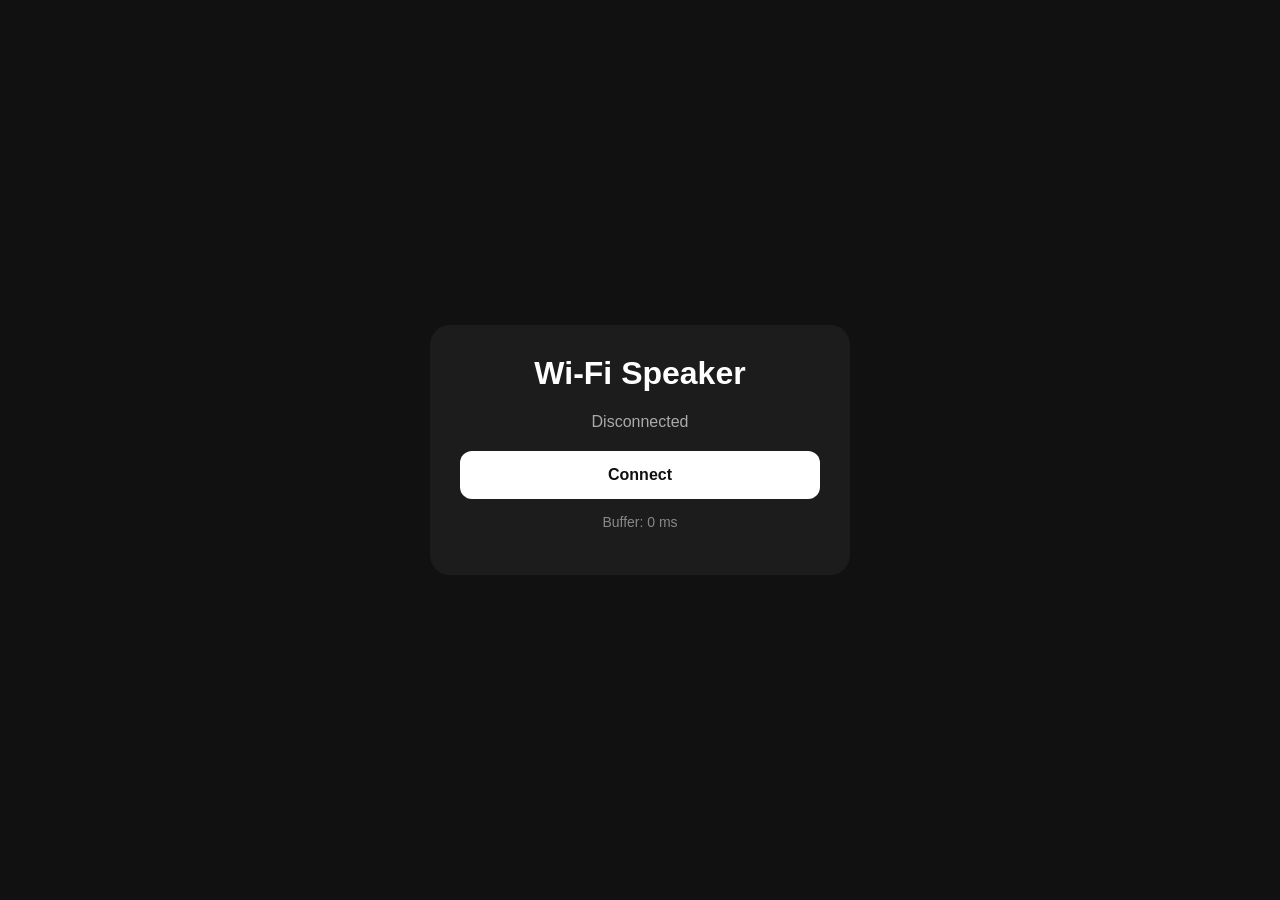
==== receiver/index.html @ 4410262b "Proof of concept developed" ====
<!DOCTYPE html>
<html lang="en">

<head>
    <meta charset="UTF-8">

    <meta
        name="viewport"
        content="width=device-width, initial-scale=1.0"
    >

    <title>Wi-Fi Speaker</title>

    <style>
        * {
            box-sizing: border-box;
        }

        body {
            margin: 0;
            min-height: 100vh;

            display: flex;
            align-items: center;
            justify-content: center;

            background: #111;
            color: white;

            font-family: Arial, sans-serif;
        }

        .container {
            width: min(90%, 420px);
            padding: 30px;

            text-align: center;

            background: #1c1c1c;
            border-radius: 20px;
        }

        h1 {
            margin-top: 0;
        }

        #status {
            margin: 20px 0;
            color: #aaa;
        }

        button {
            width: 100%;
            padding: 15px;

            border: none;
            border-radius: 12px;

            background: white;
            color: #111;

            font-size: 16px;
            font-weight: bold;

            cursor: pointer;
        }

        button:active {
            transform: scale(0.98);
        }

        #buffer {
            margin-top: 15px;
            color: #888;
            font-size: 14px;
        }

        #error {
            margin-top: 15px;
            color: #ff7777;
            font-size: 13px;
            word-break: break-word;
        }
    </style>
</head>

<body>

<div class="container">

    <h1>Wi-Fi Speaker</h1>

    <div id="status">
        Disconnected
    </div>

    <button id="connectButton">
        Connect
    </button>

    <div id="buffer">
        Buffer: 0 ms
    </div>

    <div id="error"></div>

</div>


<script>

const SAMPLE_RATE = 48000;
const CHANNELS = 2;


/*
 * Initial buffer before playback begins.
 */
const INITIAL_BUFFER_MS = 200;


/*
 * Maximum browser-side buffer.
 */
const MAX_BUFFER_MS = 600;


/*
 * ---------------------------------------------------------
 * State
 * ---------------------------------------------------------
 */

let socket = null;

let audioContext = null;

let processor = null;

let audioQueue = [];

let currentPacket = null;

let currentPosition = 0;

let queuedFrames = 0;

let started = false;


/*
 * ---------------------------------------------------------
 * UI
 * ---------------------------------------------------------
 */

const status =
    document.getElementById("status");

const button =
    document.getElementById("connectButton");

const bufferDisplay =
    document.getElementById("buffer");

const errorDisplay =
    document.getElementById("error");


/*
 * ---------------------------------------------------------
 * Show errors
 * ---------------------------------------------------------
 */

function showError(message) {

    console.error(message);

    errorDisplay.textContent =
        message;
}


/*
 * ---------------------------------------------------------
 * Connect
 * ---------------------------------------------------------
 */

button.addEventListener(
    "click",
    async () => {

        errorDisplay.textContent = "";


        /*
         * Disconnect if already connected.
         */

        if (
            socket &&
            socket.readyState ===
                WebSocket.OPEN
        ) {

            socket.close();

            return;
        }


        try {

            /*
             * Create audio context after
             * user interaction.
             */

            audioContext =
                new (
                    window.AudioContext ||
                    window.webkitAudioContext
                )({
                    sampleRate: SAMPLE_RATE
                });


            await audioContext.resume();


            console.log(
                "Audio context:",
                audioContext.sampleRate
            );


            /*
             * -------------------------------------------------
             * ScriptProcessor
             * -------------------------------------------------
             *
             * 4096 frames gives the browser enough
             * breathing room while keeping latency
             * reasonably low.
             */

            processor =
                audioContext.createScriptProcessor(
                    4096,
                    0,
                    CHANNELS
                );


            processor.onaudioprocess =
                processAudio;


            processor.connect(
                audioContext.destination
            );


            /*
             * IMPORTANT:
             * Change this to your laptop IP.
             */

            const laptopIP =
                "192.168.43.131";


            const websocketURL =
                `ws://${laptopIP}:8000/audio`;


            console.log(
                "Connecting to:",
                websocketURL
            );


            socket =
                new WebSocket(
                    websocketURL
                );


            socket.binaryType =
                "arraybuffer";


            /*
             * -------------------------------------------------
             * WebSocket connected
             * -------------------------------------------------
             */

            socket.onopen = () => {

                console.log(
                    "WebSocket connected"
                );

                status.textContent =
                    "Connected 🔊";

                button.textContent =
                    "Disconnect";

                audioQueue = [];

                currentPacket = null;

                currentPosition = 0;

                queuedFrames = 0;

                started = false;

                updateBufferDisplay();
            };


            /*
             * -------------------------------------------------
             * Audio packet received
             * -------------------------------------------------
             */

            socket.onmessage = (event) => {

                const pcm =
                    new Int16Array(
                        event.data
                    );


                const frameCount =
                    pcm.length / CHANNELS;


                const left =
                    new Float32Array(
                        frameCount
                    );


                const right =
                    new Float32Array(
                        frameCount
                    );


                /*
                 * Int16 → Float32
                 */

                for (
                    let i = 0;
                    i < frameCount;
                    i++
                ) {

                    left[i] =
                        pcm[i * 2] / 32768;


                    right[i] =
                        pcm[i * 2 + 1] / 32768;
                }


                /*
                 * Add packet to queue.
                 */

                audioQueue.push({
                    left: left,
                    right: right
                });


                queuedFrames +=
                    frameCount;


                /*
                 * Prevent unlimited latency.
                 */

                const maximumFrames =
                    SAMPLE_RATE *
                    MAX_BUFFER_MS /
                    1000;


                while (
                    queuedFrames >
                    maximumFrames
                ) {

                    const removed =
                        audioQueue.shift();


                    if (!removed) {
                        break;
                    }


                    queuedFrames -=
                        removed.left.length;
                }


                /*
                 * Don't start immediately.
                 *
                 * Wait until the buffer contains
                 * enough audio.
                 */

                if (
                    !started &&
                    queuedFrames >=
                        SAMPLE_RATE *
                        INITIAL_BUFFER_MS /
                        1000
                ) {

                    started = true;

                    console.log(
                        "Playback started"
                    );
                }


                updateBufferDisplay();
            };


            /*
             * -------------------------------------------------
             * WebSocket error
             * -------------------------------------------------
             */

            socket.onerror = (event) => {

                console.error(
                    "WebSocket error:",
                    event
                );

                status.textContent =
                    "Connection error";

                showError(
                    "Could not connect to laptop."
                );
            };


            /*
             * -------------------------------------------------
             * WebSocket closed
             * -------------------------------------------------
             */

            socket.onclose = () => {

                console.log(
                    "WebSocket closed"
                );

                status.textContent =
                    "Disconnected";

                button.textContent =
                    "Connect";

                audioQueue = [];

                currentPacket = null;

                currentPosition = 0;

                queuedFrames = 0;

                started = false;

                updateBufferDisplay();
            };

        } catch (error) {

            console.error(error);

            status.textContent =
                "Audio initialization failed";

            showError(
                error.message ||
                String(error)
            );
        }

    }
);


/*
 * ---------------------------------------------------------
 * Audio processing callback
 * ---------------------------------------------------------
 *
 * This function is called continuously by
 * the browser's audio engine.
 */

function processAudio(event) {

    const outputBuffer =
        event.outputBuffer;


    const leftOutput =
        outputBuffer.getChannelData(0);


    const rightOutput =
        outputBuffer.numberOfChannels > 1
            ? outputBuffer.getChannelData(1)
            : null;


    /*
     * Fill the entire output buffer.
     */

    for (
        let i = 0;
        i < leftOutput.length;
        i++
    ) {

        /*
         * If playback hasn't started,
         * output silence.
         */

        if (!started) {

            leftOutput[i] = 0;

            if (rightOutput) {
                rightOutput[i] = 0;
            }

            continue;
        }


        /*
         * Get a new packet when the
         * current packet is exhausted.
         */

        if (
            currentPacket === null ||
            currentPosition >=
                currentPacket.left.length
        ) {

            if (
                audioQueue.length > 0
            ) {

                currentPacket =
                    audioQueue.shift();

                currentPosition = 0;

            } else {

                /*
                 * Buffer underrun.
                 *
                 * Output silence rather than
                 * producing random samples.
                 */

                leftOutput[i] = 0;

                if (rightOutput) {
                    rightOutput[i] = 0;
                }

                continue;
            }
        }


        /*
         * Output left channel.
         */

        leftOutput[i] =
            currentPacket.left[
                currentPosition
            ];


        /*
         * Output right channel.
         */

        if (rightOutput) {

            rightOutput[i] =
                currentPacket.right[
                    currentPosition
                ];
        }


        currentPosition++;

        queuedFrames--;

    }


    updateBufferDisplay();
}


/*
 * ---------------------------------------------------------
 * Buffer display
 * ---------------------------------------------------------
 */

function updateBufferDisplay() {

    const milliseconds =
        Math.max(
            0,
            Math.round(
                queuedFrames /
                SAMPLE_RATE *
                1000
            )
        );


    bufferDisplay.textContent =
        `Buffer: ${milliseconds} ms`;
}

</script>

</body>
</html>
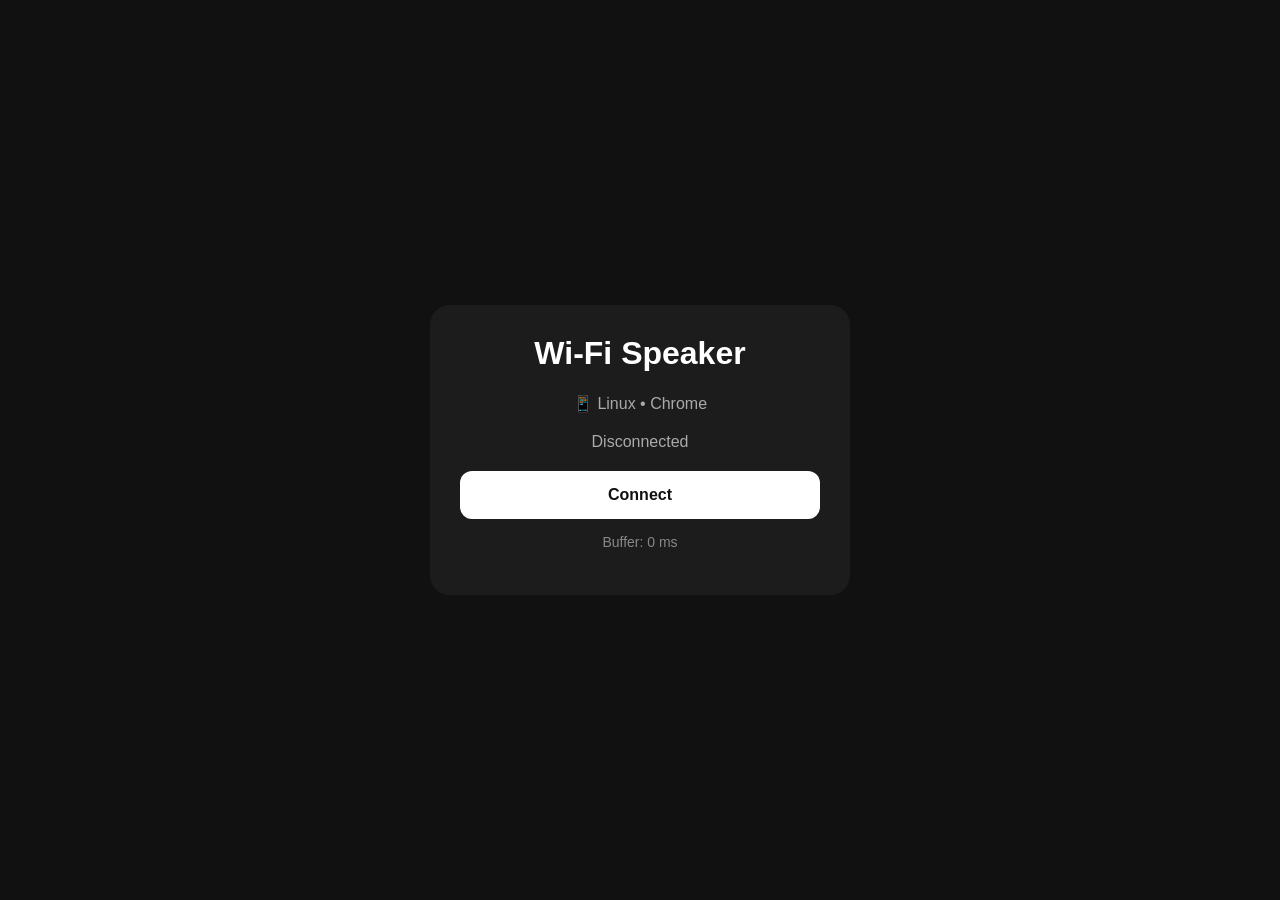
==== commit c1b386eb: "Auto detection IP and naming receivers" ====
--- a/receiver/index.html
+++ b/receiver/index.html
@@ -44,6 +44,11 @@
             margin-top: 0;
         }
 
+        #device {
+            color: #aaa;
+            margin-bottom: 20px;
+        }
+
         #status {
             margin: 20px 0;
             color: #aaa;
@@ -63,10 +68,6 @@
             font-weight: bold;
 
             cursor: pointer;
-        }
-
-        button:active {
-            transform: scale(0.98);
         }
 
         #buffer {
@@ -90,6 +91,10 @@
 
     <h1>Wi-Fi Speaker</h1>
 
+    <div id="device">
+        Detecting device...
+    </div>
+
     <div id="status">
         Disconnected
     </div>
@@ -112,25 +117,10 @@
 const SAMPLE_RATE = 48000;
 const CHANNELS = 2;
 
-
-/*
- * Initial buffer before playback begins.
- */
 const INITIAL_BUFFER_MS = 200;
-
-
-/*
- * Maximum browser-side buffer.
- */
 const MAX_BUFFER_MS = 600;
 
 
-/*
- * ---------------------------------------------------------
- * State
- * ---------------------------------------------------------
- */
-
 let socket = null;
 
 let audioContext = null;
@@ -147,12 +137,6 @@
 
 let started = false;
 
-
-/*
- * ---------------------------------------------------------
- * UI
- * ---------------------------------------------------------
- */
 
 const status =
     document.getElementById("status");
@@ -166,26 +150,102 @@
 const errorDisplay =
     document.getElementById("error");
 
+const deviceDisplay =
+    document.getElementById("device");
+
 
 /*
- * ---------------------------------------------------------
- * Show errors
- * ---------------------------------------------------------
+ * ==========================================================
+ * Device detection
+ * ==========================================================
  */
 
-function showError(message) {
-
-    console.error(message);
-
-    errorDisplay.textContent =
-        message;
+function detectDevice() {
+
+    const ua =
+        navigator.userAgent;
+
+
+    let platform = "Unknown Device";
+    let browser = "Unknown Browser";
+
+
+    /*
+     * Platform
+     */
+
+    if (/Android/i.test(ua)) {
+
+        platform = "Android";
+
+    } else if (/iPhone|iPad|iPod/i.test(ua)) {
+
+        platform = "iOS";
+
+    } else if (/Windows/i.test(ua)) {
+
+        platform = "Windows";
+
+    } else if (/Macintosh/i.test(ua)) {
+
+        platform = "macOS";
+
+    } else if (/Linux/i.test(ua)) {
+
+        platform = "Linux";
+    }
+
+
+    /*
+     * Browser
+     */
+
+    if (/Edg/i.test(ua)) {
+
+        browser = "Edge";
+
+    } else if (/Chrome/i.test(ua)) {
+
+        browser = "Chrome";
+
+    } else if (/Firefox/i.test(ua)) {
+
+        browser = "Firefox";
+
+    } else if (/Safari/i.test(ua)) {
+
+        browser = "Safari";
+    }
+
+
+    /*
+     * Friendly name
+     */
+
+    const name =
+        `${platform} • ${browser}`;
+
+
+    deviceDisplay.textContent =
+        `📱 ${name}`;
+
+
+    return {
+        name,
+        platform,
+        browser
+    };
 }
 
 
+const deviceInfo =
+    detectDevice();
+
+
 /*
- * ---------------------------------------------------------
+ * ==========================================================
  * Connect
- * ---------------------------------------------------------
+ * ==========================================================
  */
 
 button.addEventListener(
@@ -194,10 +254,6 @@
 
         errorDisplay.textContent = "";
 
-
-        /*
-         * Disconnect if already connected.
-         */
 
         if (
             socket &&
@@ -212,11 +268,6 @@
 
 
         try {
-
-            /*
-             * Create audio context after
-             * user interaction.
-             */
 
             audioContext =
                 new (
@@ -230,20 +281,8 @@
             await audioContext.resume();
 
 
-            console.log(
-                "Audio context:",
-                audioContext.sampleRate
-            );
-
-
             /*
-             * -------------------------------------------------
-             * ScriptProcessor
-             * -------------------------------------------------
-             *
-             * 4096 frames gives the browser enough
-             * breathing room while keeping latency
-             * reasonably low.
+             * Continuous audio processor.
              */
 
             processor =
@@ -264,12 +303,23 @@
 
 
             /*
-             * IMPORTANT:
-             * Change this to your laptop IP.
+             * =================================================
+             * AUTOMATIC IP DETECTION
+             * =================================================
+             *
+             * Since the phone loaded this page from:
+             *
+             * http://192.168.1.7:8000
+             *
+             * location.hostname is automatically:
+             *
+             * 192.168.1.7
+             *
+             * No hardcoded IP anymore.
              */
 
             const laptopIP =
-                "192.168.43.131";
+                location.hostname;
 
 
             const websocketURL =
@@ -293,9 +343,9 @@
 
 
             /*
-             * -------------------------------------------------
-             * WebSocket connected
-             * -------------------------------------------------
+             * =================================================
+             * Connected
+             * =================================================
              */
 
             socket.onopen = () => {
@@ -304,12 +354,35 @@
                     "WebSocket connected"
                 );
 
+
                 status.textContent =
                     "Connected 🔊";
 
+
                 button.textContent =
                     "Disconnect";
 
+
+                /*
+                 * Tell Python who we are.
+                 */
+
+                socket.send(
+                    JSON.stringify({
+                        type: "identify",
+
+                        name:
+                            deviceInfo.name,
+
+                        platform:
+                            deviceInfo.platform,
+
+                        browser:
+                            deviceInfo.browser
+                    })
+                );
+
+
                 audioQueue = [];
 
                 currentPacket = null;
@@ -319,15 +392,16 @@
                 queuedFrames = 0;
 
                 started = false;
+
 
                 updateBufferDisplay();
             };
 
 
             /*
-             * -------------------------------------------------
-             * Audio packet received
-             * -------------------------------------------------
+             * =================================================
+             * Receive audio
+             * =================================================
              */
 
             socket.onmessage = (event) => {
@@ -353,10 +427,6 @@
                         frameCount
                     );
 
-
-                /*
-                 * Int16 → Float32
-                 */
 
                 for (
                     let i = 0;
@@ -373,23 +443,15 @@
                 }
 
 
-                /*
-                 * Add packet to queue.
-                 */
-
                 audioQueue.push({
-                    left: left,
-                    right: right
+                    left,
+                    right
                 });
 
 
                 queuedFrames +=
                     frameCount;
 
-
-                /*
-                 * Prevent unlimited latency.
-                 */
 
                 const maximumFrames =
                     SAMPLE_RATE *
@@ -415,13 +477,6 @@
                         removed.left.length;
                 }
 
-
-                /*
-                 * Don't start immediately.
-                 *
-                 * Wait until the buffer contains
-                 * enough audio.
-                 */
 
                 if (
                     !started &&
@@ -444,45 +499,38 @@
 
 
             /*
-             * -------------------------------------------------
-             * WebSocket error
-             * -------------------------------------------------
+             * =================================================
+             * Error
+             * =================================================
              */
 
-            socket.onerror = (event) => {
-
-                console.error(
-                    "WebSocket error:",
-                    event
-                );
+            socket.onerror = () => {
 
                 status.textContent =
                     "Connection error";
 
-                showError(
-                    "Could not connect to laptop."
-                );
+
+                errorDisplay.textContent =
+                    "Could not connect to laptop.";
             };
 
 
             /*
-             * -------------------------------------------------
-             * WebSocket closed
-             * -------------------------------------------------
+             * =================================================
+             * Closed
+             * =================================================
              */
 
             socket.onclose = () => {
-
-                console.log(
-                    "WebSocket closed"
-                );
 
                 status.textContent =
                     "Disconnected";
 
+
                 button.textContent =
                     "Connect";
 
+
                 audioQueue = [];
 
                 currentPacket = null;
@@ -492,6 +540,7 @@
                 queuedFrames = 0;
 
                 started = false;
+
 
                 updateBufferDisplay();
             };
@@ -503,23 +552,19 @@
             status.textContent =
                 "Audio initialization failed";
 
-            showError(
+
+            errorDisplay.textContent =
                 error.message ||
-                String(error)
-            );
-        }
-
+                String(error);
+        }
     }
 );
 
 
 /*
- * ---------------------------------------------------------
- * Audio processing callback
- * ---------------------------------------------------------
- *
- * This function is called continuously by
- * the browser's audio engine.
+ * ==========================================================
+ * Audio processing
+ * ==========================================================
  */
 
 function processAudio(event) {
@@ -537,10 +582,6 @@
             ? outputBuffer.getChannelData(1)
             : null;
 
-
-    /*
-     * Fill the entire output buffer.
-     */
 
     for (
         let i = 0;
@@ -548,11 +589,6 @@
         i++
     ) {
 
-        /*
-         * If playback hasn't started,
-         * output silence.
-         */
-
         if (!started) {
 
             leftOutput[i] = 0;
@@ -564,11 +600,6 @@
             continue;
         }
 
-
-        /*
-         * Get a new packet when the
-         * current packet is exhausted.
-         */
 
         if (
             currentPacket === null ||
@@ -587,13 +618,6 @@
 
             } else {
 
-                /*
-                 * Buffer underrun.
-                 *
-                 * Output silence rather than
-                 * producing random samples.
-                 */
-
                 leftOutput[i] = 0;
 
                 if (rightOutput) {
@@ -604,10 +628,6 @@
             }
         }
 
-
-        /*
-         * Output left channel.
-         */
 
         leftOutput[i] =
             currentPacket.left[
@@ -615,10 +635,6 @@
             ];
 
 
-        /*
-         * Output right channel.
-         */
-
         if (rightOutput) {
 
             rightOutput[i] =
@@ -631,7 +647,6 @@
         currentPosition++;
 
         queuedFrames--;
-
     }
 
 
@@ -640,9 +655,9 @@
 
 
 /*
- * ---------------------------------------------------------
+ * ==========================================================
  * Buffer display
- * ---------------------------------------------------------
+ * ==========================================================
  */
 
 function updateBufferDisplay() {
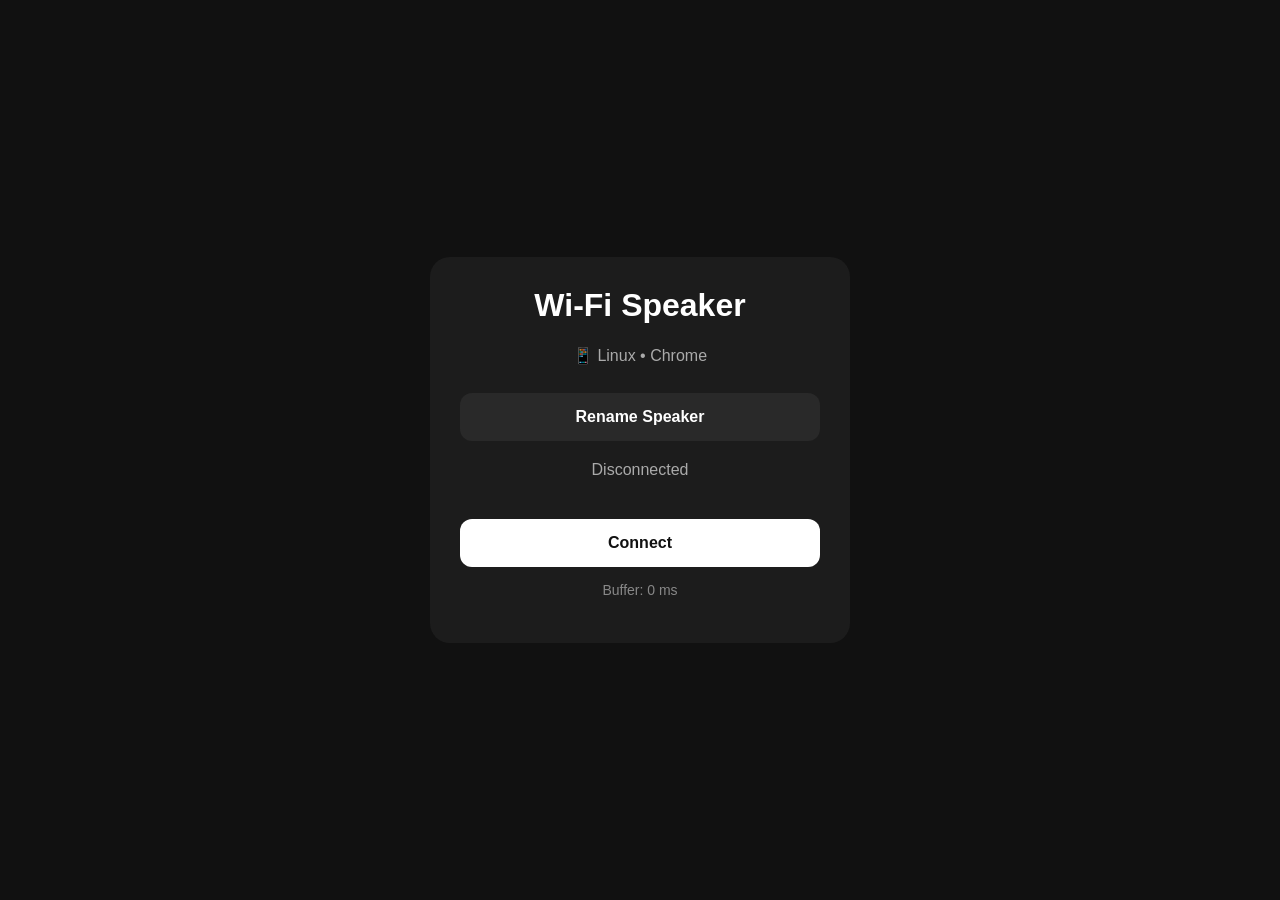
==== commit 6a83f6be: "Added Rename Devices Section" ====
--- a/receiver/index.html
+++ b/receiver/index.html
@@ -2,6 +2,7 @@
 <html lang="en">
 
 <head>
+
     <meta charset="UTF-8">
 
     <meta
@@ -11,116 +12,282 @@
 
     <title>Wi-Fi Speaker</title>
 
+
     <style>
+
         * {
             box-sizing: border-box;
         }
 
+
         body {
+
             margin: 0;
+
             min-height: 100vh;
 
             display: flex;
+
             align-items: center;
+
             justify-content: center;
 
             background: #111;
+
             color: white;
 
             font-family: Arial, sans-serif;
-        }
+
+        }
+
 
         .container {
+
             width: min(90%, 420px);
+
             padding: 30px;
 
             text-align: center;
 
             background: #1c1c1c;
+
             border-radius: 20px;
-        }
+
+        }
+
 
         h1 {
+
             margin-top: 0;
-        }
+
+        }
+
 
         #device {
+
             color: #aaa;
+
             margin-bottom: 20px;
-        }
+
+        }
+
 
         #status {
+
             margin: 20px 0;
+
             color: #aaa;
-        }
+
+        }
+
+
+        input {
+
+            width: 100%;
+
+            padding: 14px;
+
+            margin-bottom: 10px;
+
+            border: none;
+
+            border-radius: 10px;
+
+            background: #292929;
+
+            color: white;
+
+            font-size: 16px;
+
+            outline: none;
+
+        }
+
+
+        input:focus {
+
+            outline: 2px solid #555;
+
+        }
+
 
         button {
+
             width: 100%;
+
             padding: 15px;
 
+            margin-top: 8px;
+
             border: none;
+
             border-radius: 12px;
 
             background: white;
+
             color: #111;
 
             font-size: 16px;
+
             font-weight: bold;
 
             cursor: pointer;
-        }
+
+        }
+
+
+        button:active {
+
+            transform: scale(0.98);
+
+        }
+
+
+        #connectButton {
+
+            margin-top: 20px;
+
+        }
+
+
+        #renameButton {
+
+            background: #292929;
+
+            color: white;
+
+        }
+
 
         #buffer {
+
             margin-top: 15px;
+
             color: #888;
+
             font-size: 14px;
-        }
+
+        }
+
 
         #error {
+
             margin-top: 15px;
+
             color: #ff7777;
+
             font-size: 13px;
+
             word-break: break-word;
-        }
+
+        }
+
+
+        #nameEditor {
+
+            display: none;
+
+        }
+
+
+        .hidden {
+
+            display: none !important;
+
+        }
+
     </style>
+
 </head>
 
+
 <body>
 
+
 <div class="container">
 
-    <h1>Wi-Fi Speaker</h1>
+
+    <h1>
+        Wi-Fi Speaker
+    </h1>
+
+
+    <!-- Current speaker name -->
 
     <div id="device">
         Detecting device...
     </div>
 
+
+    <!-- Rename panel -->
+
+    <div id="nameEditor">
+
+        <input
+            id="nameInput"
+            type="text"
+            maxlength="32"
+            placeholder="Speaker name"
+            autocomplete="off"
+        >
+
+        <button id="saveNameButton">
+            Save Name
+        </button>
+
+    </div>
+
+
+    <button id="renameButton">
+        Rename Speaker
+    </button>
+
+
     <div id="status">
         Disconnected
     </div>
 
+
     <button id="connectButton">
         Connect
     </button>
 
+
     <div id="buffer">
         Buffer: 0 ms
     </div>
 
+
     <div id="error"></div>
 
+
 </div>
 
 
 <script>
 
+
+/*
+ * ==========================================================
+ * Configuration
+ * ==========================================================
+ */
+
 const SAMPLE_RATE = 48000;
+
 const CHANNELS = 2;
 
 const INITIAL_BUFFER_MS = 200;
+
 const MAX_BUFFER_MS = 600;
 
 
+/*
+ * ==========================================================
+ * State
+ * ==========================================================
+ */
+
 let socket = null;
 
 let audioContext = null;
@@ -138,20 +305,64 @@
 let started = false;
 
 
+/*
+ * ==========================================================
+ * UI
+ * ==========================================================
+ */
+
 const status =
-    document.getElementById("status");
+    document.getElementById(
+        "status"
+    );
+
 
 const button =
-    document.getElementById("connectButton");
+    document.getElementById(
+        "connectButton"
+    );
+
 
 const bufferDisplay =
-    document.getElementById("buffer");
+    document.getElementById(
+        "buffer"
+    );
+
 
 const errorDisplay =
-    document.getElementById("error");
+    document.getElementById(
+        "error"
+    );
+
 
 const deviceDisplay =
-    document.getElementById("device");
+    document.getElementById(
+        "device"
+    );
+
+
+const renameButton =
+    document.getElementById(
+        "renameButton"
+    );
+
+
+const nameEditor =
+    document.getElementById(
+        "nameEditor"
+    );
+
+
+const nameInput =
+    document.getElementById(
+        "nameInput"
+    );
+
+
+const saveNameButton =
+    document.getElementById(
+        "saveNameButton"
+    );
 
 
 /*
@@ -166,8 +377,12 @@
         navigator.userAgent;
 
 
-    let platform = "Unknown Device";
-    let browser = "Unknown Browser";
+    let platform =
+        "Unknown Device";
+
+
+    let browser =
+        "Unknown Browser";
 
 
     /*
@@ -178,21 +393,32 @@
 
         platform = "Android";
 
-    } else if (/iPhone|iPad|iPod/i.test(ua)) {
+    }
+
+    else if (
+        /iPhone|iPad|iPod/i.test(ua)
+    ) {
 
         platform = "iOS";
 
-    } else if (/Windows/i.test(ua)) {
+    }
+
+    else if (/Windows/i.test(ua)) {
 
         platform = "Windows";
 
-    } else if (/Macintosh/i.test(ua)) {
+    }
+
+    else if (/Macintosh/i.test(ua)) {
 
         platform = "macOS";
 
-    } else if (/Linux/i.test(ua)) {
+    }
+
+    else if (/Linux/i.test(ua)) {
 
         platform = "Linux";
+
     }
 
 
@@ -204,37 +430,32 @@
 
         browser = "Edge";
 
-    } else if (/Chrome/i.test(ua)) {
+    }
+
+    else if (/Chrome/i.test(ua)) {
 
         browser = "Chrome";
 
-    } else if (/Firefox/i.test(ua)) {
+    }
+
+    else if (/Firefox/i.test(ua)) {
 
         browser = "Firefox";
 
-    } else if (/Safari/i.test(ua)) {
+    }
+
+    else if (/Safari/i.test(ua)) {
 
         browser = "Safari";
-    }
-
-
-    /*
-     * Friendly name
-     */
-
-    const name =
-        `${platform} • ${browser}`;
-
-
-    deviceDisplay.textContent =
-        `📱 ${name}`;
+
+    }
 
 
     return {
-        name,
         platform,
         browser
     };
+
 }
 
 
@@ -244,16 +465,135 @@
 
 /*
  * ==========================================================
- * Connect
+ * Persistent speaker name
  * ==========================================================
  */
 
-button.addEventListener(
+const STORAGE_KEY =
+    "wifiSpeakerName";
+
+
+function getSpeakerName() {
+
+    const savedName =
+        localStorage.getItem(
+            STORAGE_KEY
+        );
+
+
+    if (
+        savedName &&
+        savedName.trim().length > 0
+    ) {
+
+        return savedName.trim();
+
+    }
+
+
+    /*
+     * First-time default name.
+     */
+
+    return `${deviceInfo.platform} • ${deviceInfo.browser}`;
+
+}
+
+
+function setSpeakerName(name) {
+
+    name =
+        name.trim();
+
+
+    if (!name) {
+
+        name =
+            `${deviceInfo.platform} • ${deviceInfo.browser}`;
+
+    }
+
+
+    localStorage.setItem(
+        STORAGE_KEY,
+        name
+    );
+
+
+    updateDeviceDisplay();
+
+}
+
+
+function updateDeviceDisplay() {
+
+    const name =
+        getSpeakerName();
+
+
+    deviceDisplay.textContent =
+        `📱 ${name}`;
+
+}
+
+
+updateDeviceDisplay();
+
+
+/*
+ * ==========================================================
+ * Rename UI
+ * ==========================================================
+ */
+
+renameButton.addEventListener(
     "click",
-    async () => {
-
-        errorDisplay.textContent = "";
-
+    () => {
+
+        nameEditor.style.display =
+            "block";
+
+
+        nameInput.value =
+            getSpeakerName();
+
+
+        nameInput.focus();
+
+    }
+);
+
+
+saveNameButton.addEventListener(
+    "click",
+    () => {
+
+        const newName =
+            nameInput.value.trim();
+
+
+        if (!newName) {
+
+            nameInput.focus();
+
+            return;
+
+        }
+
+
+        setSpeakerName(
+            newName
+        );
+
+
+        nameEditor.style.display =
+            "none";
+
+
+        /*
+         * If we're already connected,
+         * immediately update the server.
+         */
 
         if (
             socket &&
@@ -261,20 +601,120 @@
                 WebSocket.OPEN
         ) {
 
+            sendIdentification();
+
+        }
+
+    }
+);
+
+
+/*
+ * Allow Enter to save.
+ */
+
+nameInput.addEventListener(
+    "keydown",
+    (event) => {
+
+        if (
+            event.key === "Enter"
+        ) {
+
+            saveNameButton.click();
+
+        }
+
+    }
+);
+
+
+/*
+ * ==========================================================
+ * Identification
+ * ==========================================================
+ */
+
+function sendIdentification() {
+
+    if (
+        !socket ||
+        socket.readyState !==
+            WebSocket.OPEN
+    ) {
+
+        return;
+
+    }
+
+
+    socket.send(
+        JSON.stringify({
+
+            type: "identify",
+
+            name:
+                getSpeakerName(),
+
+            platform:
+                deviceInfo.platform,
+
+            browser:
+                deviceInfo.browser
+
+        })
+    );
+
+}
+
+
+/*
+ * ==========================================================
+ * Connect
+ * ==========================================================
+ */
+
+button.addEventListener(
+    "click",
+    async () => {
+
+        errorDisplay.textContent =
+            "";
+
+
+        /*
+         * Disconnect
+         */
+
+        if (
+            socket &&
+            socket.readyState ===
+                WebSocket.OPEN
+        ) {
+
             socket.close();
 
             return;
+
         }
 
 
         try {
+
+            /*
+             * Create audio context after
+             * user interaction.
+             */
 
             audioContext =
                 new (
                     window.AudioContext ||
                     window.webkitAudioContext
                 )({
-                    sampleRate: SAMPLE_RATE
+
+                    sampleRate:
+                        SAMPLE_RATE
+
                 });
 
 
@@ -304,18 +744,20 @@
 
             /*
              * =================================================
-             * AUTOMATIC IP DETECTION
+             * Automatic IP detection
              * =================================================
              *
-             * Since the phone loaded this page from:
+             * The page was loaded from:
              *
              * http://192.168.1.7:8000
              *
-             * location.hostname is automatically:
+             * Therefore:
+             *
+             * location.hostname
+             *
+             * automatically gives:
              *
              * 192.168.1.7
-             *
-             * No hardcoded IP anymore.
              */
 
             const laptopIP =
@@ -343,9 +785,7 @@
 
 
             /*
-             * =================================================
              * Connected
-             * =================================================
              */
 
             socket.onopen = () => {
@@ -364,23 +804,10 @@
 
 
                 /*
-                 * Tell Python who we are.
+                 * Identify ourselves.
                  */
 
-                socket.send(
-                    JSON.stringify({
-                        type: "identify",
-
-                        name:
-                            deviceInfo.name,
-
-                        platform:
-                            deviceInfo.platform,
-
-                        browser:
-                            deviceInfo.browser
-                    })
-                );
+                sendIdentification();
 
 
                 audioQueue = [];
@@ -395,159 +822,196 @@
 
 
                 updateBufferDisplay();
+
             };
 
 
             /*
-             * =================================================
              * Receive audio
-             * =================================================
              */
 
-            socket.onmessage = (event) => {
-
-                const pcm =
-                    new Int16Array(
-                        event.data
-                    );
-
-
-                const frameCount =
-                    pcm.length / CHANNELS;
-
-
-                const left =
-                    new Float32Array(
-                        frameCount
-                    );
-
-
-                const right =
-                    new Float32Array(
-                        frameCount
-                    );
-
-
-                for (
-                    let i = 0;
-                    i < frameCount;
-                    i++
-                ) {
-
-                    left[i] =
-                        pcm[i * 2] / 32768;
-
-
-                    right[i] =
-                        pcm[i * 2 + 1] / 32768;
-                }
-
-
-                audioQueue.push({
-                    left,
-                    right
-                });
-
-
-                queuedFrames +=
-                    frameCount;
-
-
-                const maximumFrames =
-                    SAMPLE_RATE *
-                    MAX_BUFFER_MS /
-                    1000;
-
-
-                while (
-                    queuedFrames >
-                    maximumFrames
-                ) {
-
-                    const removed =
-                        audioQueue.shift();
-
-
-                    if (!removed) {
-                        break;
+            socket.onmessage =
+                (event) => {
+
+                    const pcm =
+                        new Int16Array(
+                            event.data
+                        );
+
+
+                    const frameCount =
+                        pcm.length /
+                        CHANNELS;
+
+
+                    const left =
+                        new Float32Array(
+                            frameCount
+                        );
+
+
+                    const right =
+                        new Float32Array(
+                            frameCount
+                        );
+
+
+                    /*
+                     * Convert Int16 → Float32.
+                     */
+
+                    for (
+                        let i = 0;
+                        i < frameCount;
+                        i++
+                    ) {
+
+                        left[i] =
+                            pcm[
+                                i * 2
+                            ] / 32768;
+
+
+                        right[i] =
+                            pcm[
+                                i * 2 + 1
+                            ] / 32768;
+
                     }
 
 
-                    queuedFrames -=
-                        removed.left.length;
-                }
-
-
-                if (
-                    !started &&
-                    queuedFrames >=
+                    /*
+                     * Add packet.
+                     */
+
+                    audioQueue.push({
+
+                        left,
+                        right
+
+                    });
+
+
+                    queuedFrames +=
+                        frameCount;
+
+
+                    /*
+                     * Prevent unlimited latency.
+                     */
+
+                    const maximumFrames =
                         SAMPLE_RATE *
-                        INITIAL_BUFFER_MS /
-                        1000
-                ) {
-
-                    started = true;
-
-                    console.log(
-                        "Playback started"
-                    );
-                }
-
-
-                updateBufferDisplay();
-            };
+                        MAX_BUFFER_MS /
+                        1000;
+
+
+                    while (
+                        queuedFrames >
+                        maximumFrames
+                    ) {
+
+                        const removed =
+                            audioQueue.shift();
+
+
+                        if (!removed) {
+
+                            break;
+
+                        }
+
+
+                        queuedFrames -=
+                            removed.left.length;
+
+                    }
+
+
+                    /*
+                     * Start after buffer
+                     * reaches 200 ms.
+                     */
+
+                    if (
+                        !started &&
+                        queuedFrames >=
+                            SAMPLE_RATE *
+                            INITIAL_BUFFER_MS /
+                            1000
+                    ) {
+
+                        started = true;
+
+
+                        console.log(
+                            "Playback started"
+                        );
+
+                    }
+
+
+                    updateBufferDisplay();
+
+                };
 
 
             /*
-             * =================================================
-             * Error
-             * =================================================
+             * WebSocket error
              */
 
-            socket.onerror = () => {
-
-                status.textContent =
-                    "Connection error";
-
-
-                errorDisplay.textContent =
-                    "Could not connect to laptop.";
-            };
+            socket.onerror =
+                () => {
+
+                    status.textContent =
+                        "Connection error";
+
+
+                    errorDisplay.textContent =
+                        "Could not connect to laptop.";
+
+                };
 
 
             /*
-             * =================================================
-             * Closed
-             * =================================================
+             * WebSocket closed
              */
 
-            socket.onclose = () => {
-
-                status.textContent =
-                    "Disconnected";
-
-
-                button.textContent =
-                    "Connect";
-
-
-                audioQueue = [];
-
-                currentPacket = null;
-
-                currentPosition = 0;
-
-                queuedFrames = 0;
-
-                started = false;
-
-
-                updateBufferDisplay();
-            };
-
-        } catch (error) {
-
-            console.error(error);
+            socket.onclose =
+                () => {
+
+                    status.textContent =
+                        "Disconnected";
+
+
+                    button.textContent =
+                        "Connect";
+
+
+                    audioQueue = [];
+
+                    currentPacket = null;
+
+                    currentPosition = 0;
+
+                    queuedFrames = 0;
+
+                    started = false;
+
+
+                    updateBufferDisplay();
+
+                };
+
+
+        }
+
+        catch (error) {
+
+            console.error(
+                error
+            );
+
 
             status.textContent =
                 "Audio initialization failed";
@@ -556,7 +1020,9 @@
             errorDisplay.textContent =
                 error.message ||
                 String(error);
-        }
+
+        }
+
     }
 );
 
@@ -574,12 +1040,16 @@
 
 
     const leftOutput =
-        outputBuffer.getChannelData(0);
+        outputBuffer.getChannelData(
+            0
+        );
 
 
     const rightOutput =
         outputBuffer.numberOfChannels > 1
-            ? outputBuffer.getChannelData(1)
+            ? outputBuffer.getChannelData(
+                1
+            )
             : null;
 
 
@@ -589,17 +1059,30 @@
         i++
     ) {
 
+        /*
+         * Not started yet.
+         */
+
         if (!started) {
 
             leftOutput[i] = 0;
 
+
             if (rightOutput) {
+
                 rightOutput[i] = 0;
+
             }
 
+
             continue;
-        }
-
+
+        }
+
+
+        /*
+         * Get next packet.
+         */
 
         if (
             currentPacket === null ||
@@ -614,20 +1097,40 @@
                 currentPacket =
                     audioQueue.shift();
 
-                currentPosition = 0;
-
-            } else {
-
-                leftOutput[i] = 0;
+
+                currentPosition =
+                    0;
+
+            }
+
+            else {
+
+                /*
+                 * Buffer underrun.
+                 */
+
+                leftOutput[i] =
+                    0;
+
 
                 if (rightOutput) {
-                    rightOutput[i] = 0;
+
+                    rightOutput[i] =
+                        0;
+
                 }
 
+
                 continue;
+
             }
-        }
-
+
+        }
+
+
+        /*
+         * Left channel.
+         */
 
         leftOutput[i] =
             currentPacket.left[
@@ -635,22 +1138,30 @@
             ];
 
 
+        /*
+         * Right channel.
+         */
+
         if (rightOutput) {
 
             rightOutput[i] =
                 currentPacket.right[
                     currentPosition
                 ];
+
         }
 
 
         currentPosition++;
 
+
         queuedFrames--;
+
     }
 
 
     updateBufferDisplay();
+
 }
 
 
@@ -664,20 +1175,27 @@
 
     const milliseconds =
         Math.max(
+
             0,
+
             Math.round(
+
                 queuedFrames /
                 SAMPLE_RATE *
                 1000
+
             )
+
         );
 
 
     bufferDisplay.textContent =
         `Buffer: ${milliseconds} ms`;
+
 }
 
 </script>
 
 </body>
+
 </html>
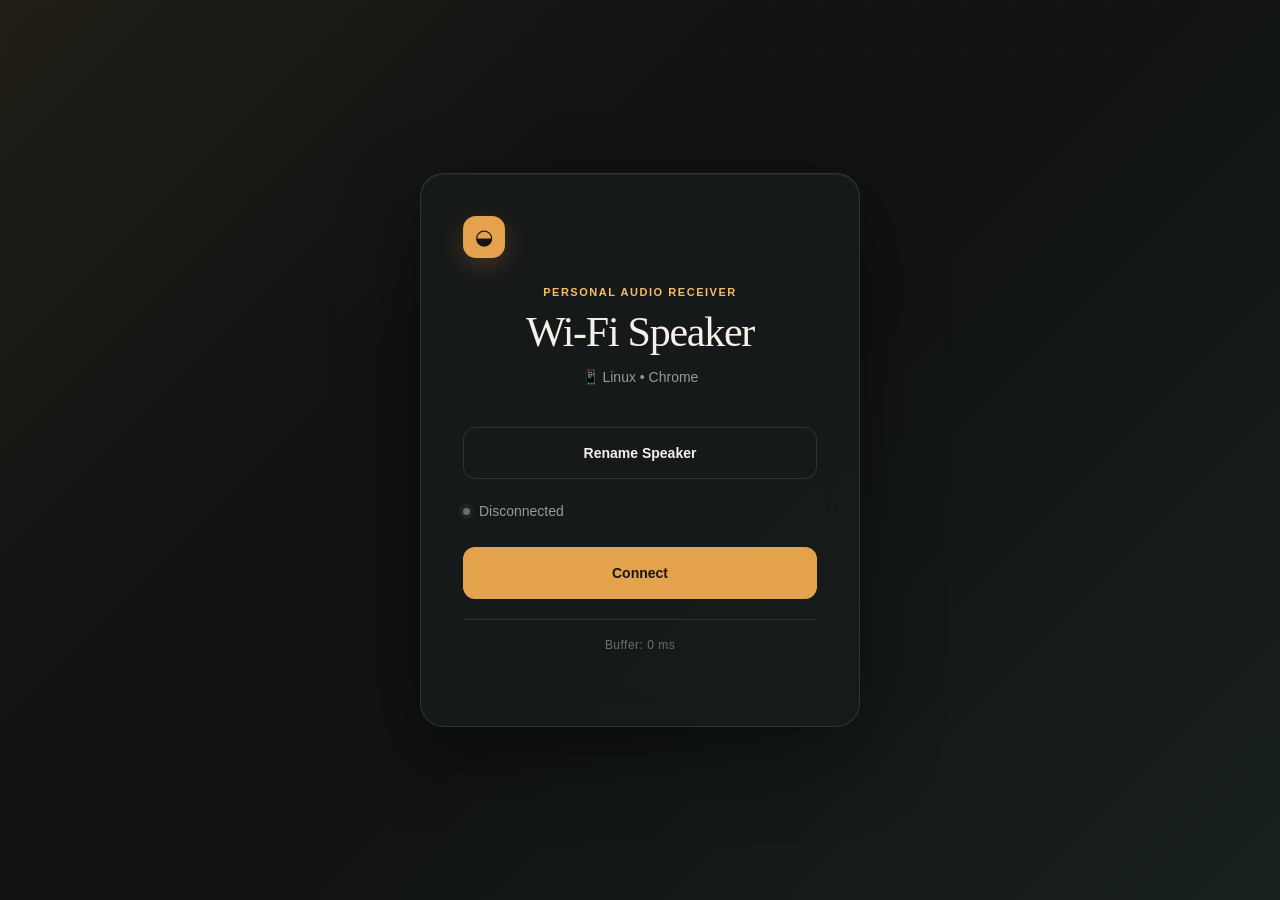
==== commit 455096e3: "Refresh Wi-Fi speaker frontend" ====
--- a/receiver/index.html
+++ b/receiver/index.html
@@ -198,13 +198,19 @@
 
     </style>
 
+    <link rel="stylesheet" href="/receiver/styles.css">
+
 </head>
 
 
 <body>
 
 
-<div class="container">
+<main class="container">
+
+    <div class="brand-mark" aria-hidden="true">◒</div>
+
+    <p class="eyebrow">Personal audio receiver</p>
 
 
     <h1>
@@ -261,940 +267,10 @@
     <div id="error"></div>
 
 
-</div>
-
-
-<script>
-
-
-/*
- * ==========================================================
- * Configuration
- * ==========================================================
- */
-
-const SAMPLE_RATE = 48000;
-
-const CHANNELS = 2;
-
-const INITIAL_BUFFER_MS = 200;
-
-const MAX_BUFFER_MS = 600;
-
-
-/*
- * ==========================================================
- * State
- * ==========================================================
- */
-
-let socket = null;
-
-let audioContext = null;
-
-let processor = null;
-
-let audioQueue = [];
-
-let currentPacket = null;
-
-let currentPosition = 0;
-
-let queuedFrames = 0;
-
-let started = false;
-
-
-/*
- * ==========================================================
- * UI
- * ==========================================================
- */
-
-const status =
-    document.getElementById(
-        "status"
-    );
-
-
-const button =
-    document.getElementById(
-        "connectButton"
-    );
-
-
-const bufferDisplay =
-    document.getElementById(
-        "buffer"
-    );
-
-
-const errorDisplay =
-    document.getElementById(
-        "error"
-    );
-
-
-const deviceDisplay =
-    document.getElementById(
-        "device"
-    );
-
-
-const renameButton =
-    document.getElementById(
-        "renameButton"
-    );
-
-
-const nameEditor =
-    document.getElementById(
-        "nameEditor"
-    );
-
-
-const nameInput =
-    document.getElementById(
-        "nameInput"
-    );
-
-
-const saveNameButton =
-    document.getElementById(
-        "saveNameButton"
-    );
-
-
-/*
- * ==========================================================
- * Device detection
- * ==========================================================
- */
-
-function detectDevice() {
-
-    const ua =
-        navigator.userAgent;
-
-
-    let platform =
-        "Unknown Device";
-
-
-    let browser =
-        "Unknown Browser";
-
-
-    /*
-     * Platform
-     */
-
-    if (/Android/i.test(ua)) {
-
-        platform = "Android";
-
-    }
-
-    else if (
-        /iPhone|iPad|iPod/i.test(ua)
-    ) {
-
-        platform = "iOS";
-
-    }
-
-    else if (/Windows/i.test(ua)) {
-
-        platform = "Windows";
-
-    }
-
-    else if (/Macintosh/i.test(ua)) {
-
-        platform = "macOS";
-
-    }
-
-    else if (/Linux/i.test(ua)) {
-
-        platform = "Linux";
-
-    }
-
-
-    /*
-     * Browser
-     */
-
-    if (/Edg/i.test(ua)) {
-
-        browser = "Edge";
-
-    }
-
-    else if (/Chrome/i.test(ua)) {
-
-        browser = "Chrome";
-
-    }
-
-    else if (/Firefox/i.test(ua)) {
-
-        browser = "Firefox";
-
-    }
-
-    else if (/Safari/i.test(ua)) {
-
-        browser = "Safari";
-
-    }
-
-
-    return {
-        platform,
-        browser
-    };
-
-}
-
-
-const deviceInfo =
-    detectDevice();
-
-
-/*
- * ==========================================================
- * Persistent speaker name
- * ==========================================================
- */
-
-const STORAGE_KEY =
-    "wifiSpeakerName";
-
-
-function getSpeakerName() {
-
-    const savedName =
-        localStorage.getItem(
-            STORAGE_KEY
-        );
-
-
-    if (
-        savedName &&
-        savedName.trim().length > 0
-    ) {
-
-        return savedName.trim();
-
-    }
-
-
-    /*
-     * First-time default name.
-     */
-
-    return `${deviceInfo.platform} • ${deviceInfo.browser}`;
-
-}
-
-
-function setSpeakerName(name) {
-
-    name =
-        name.trim();
-
-
-    if (!name) {
-
-        name =
-            `${deviceInfo.platform} • ${deviceInfo.browser}`;
-
-    }
-
-
-    localStorage.setItem(
-        STORAGE_KEY,
-        name
-    );
-
-
-    updateDeviceDisplay();
-
-}
-
-
-function updateDeviceDisplay() {
-
-    const name =
-        getSpeakerName();
-
-
-    deviceDisplay.textContent =
-        `📱 ${name}`;
-
-}
-
-
-updateDeviceDisplay();
-
-
-/*
- * ==========================================================
- * Rename UI
- * ==========================================================
- */
-
-renameButton.addEventListener(
-    "click",
-    () => {
-
-        nameEditor.style.display =
-            "block";
-
-
-        nameInput.value =
-            getSpeakerName();
-
-
-        nameInput.focus();
-
-    }
-);
-
-
-saveNameButton.addEventListener(
-    "click",
-    () => {
-
-        const newName =
-            nameInput.value.trim();
-
-
-        if (!newName) {
-
-            nameInput.focus();
-
-            return;
-
-        }
-
-
-        setSpeakerName(
-            newName
-        );
-
-
-        nameEditor.style.display =
-            "none";
-
-
-        /*
-         * If we're already connected,
-         * immediately update the server.
-         */
-
-        if (
-            socket &&
-            socket.readyState ===
-                WebSocket.OPEN
-        ) {
-
-            sendIdentification();
-
-        }
-
-    }
-);
-
-
-/*
- * Allow Enter to save.
- */
-
-nameInput.addEventListener(
-    "keydown",
-    (event) => {
-
-        if (
-            event.key === "Enter"
-        ) {
-
-            saveNameButton.click();
-
-        }
-
-    }
-);
-
-
-/*
- * ==========================================================
- * Identification
- * ==========================================================
- */
-
-function sendIdentification() {
-
-    if (
-        !socket ||
-        socket.readyState !==
-            WebSocket.OPEN
-    ) {
-
-        return;
-
-    }
-
-
-    socket.send(
-        JSON.stringify({
-
-            type: "identify",
-
-            name:
-                getSpeakerName(),
-
-            platform:
-                deviceInfo.platform,
-
-            browser:
-                deviceInfo.browser
-
-        })
-    );
-
-}
-
-
-/*
- * ==========================================================
- * Connect
- * ==========================================================
- */
-
-button.addEventListener(
-    "click",
-    async () => {
-
-        errorDisplay.textContent =
-            "";
-
-
-        /*
-         * Disconnect
-         */
-
-        if (
-            socket &&
-            socket.readyState ===
-                WebSocket.OPEN
-        ) {
-
-            socket.close();
-
-            return;
-
-        }
-
-
-        try {
-
-            /*
-             * Create audio context after
-             * user interaction.
-             */
-
-            audioContext =
-                new (
-                    window.AudioContext ||
-                    window.webkitAudioContext
-                )({
-
-                    sampleRate:
-                        SAMPLE_RATE
-
-                });
-
-
-            await audioContext.resume();
-
-
-            /*
-             * Continuous audio processor.
-             */
-
-            processor =
-                audioContext.createScriptProcessor(
-                    4096,
-                    0,
-                    CHANNELS
-                );
-
-
-            processor.onaudioprocess =
-                processAudio;
-
-
-            processor.connect(
-                audioContext.destination
-            );
-
-
-            /*
-             * =================================================
-             * Automatic IP detection
-             * =================================================
-             *
-             * The page was loaded from:
-             *
-             * http://192.168.1.7:8000
-             *
-             * Therefore:
-             *
-             * location.hostname
-             *
-             * automatically gives:
-             *
-             * 192.168.1.7
-             */
-
-            const laptopIP =
-                location.hostname;
-
-
-            const websocketURL =
-                `ws://${laptopIP}:8000/audio`;
-
-
-            console.log(
-                "Connecting to:",
-                websocketURL
-            );
-
-
-            socket =
-                new WebSocket(
-                    websocketURL
-                );
-
-
-            socket.binaryType =
-                "arraybuffer";
-
-
-            /*
-             * Connected
-             */
-
-            socket.onopen = () => {
-
-                console.log(
-                    "WebSocket connected"
-                );
-
-
-                status.textContent =
-                    "Connected 🔊";
-
-
-                button.textContent =
-                    "Disconnect";
-
-
-                /*
-                 * Identify ourselves.
-                 */
-
-                sendIdentification();
-
-
-                audioQueue = [];
-
-                currentPacket = null;
-
-                currentPosition = 0;
-
-                queuedFrames = 0;
-
-                started = false;
-
-
-                updateBufferDisplay();
-
-            };
-
-
-            /*
-             * Receive audio
-             */
-
-            socket.onmessage =
-                (event) => {
-
-                    const pcm =
-                        new Int16Array(
-                            event.data
-                        );
-
-
-                    const frameCount =
-                        pcm.length /
-                        CHANNELS;
-
-
-                    const left =
-                        new Float32Array(
-                            frameCount
-                        );
-
-
-                    const right =
-                        new Float32Array(
-                            frameCount
-                        );
-
-
-                    /*
-                     * Convert Int16 → Float32.
-                     */
-
-                    for (
-                        let i = 0;
-                        i < frameCount;
-                        i++
-                    ) {
-
-                        left[i] =
-                            pcm[
-                                i * 2
-                            ] / 32768;
-
-
-                        right[i] =
-                            pcm[
-                                i * 2 + 1
-                            ] / 32768;
-
-                    }
-
-
-                    /*
-                     * Add packet.
-                     */
-
-                    audioQueue.push({
-
-                        left,
-                        right
-
-                    });
-
-
-                    queuedFrames +=
-                        frameCount;
-
-
-                    /*
-                     * Prevent unlimited latency.
-                     */
-
-                    const maximumFrames =
-                        SAMPLE_RATE *
-                        MAX_BUFFER_MS /
-                        1000;
-
-
-                    while (
-                        queuedFrames >
-                        maximumFrames
-                    ) {
-
-                        const removed =
-                            audioQueue.shift();
-
-
-                        if (!removed) {
-
-                            break;
-
-                        }
-
-
-                        queuedFrames -=
-                            removed.left.length;
-
-                    }
-
-
-                    /*
-                     * Start after buffer
-                     * reaches 200 ms.
-                     */
-
-                    if (
-                        !started &&
-                        queuedFrames >=
-                            SAMPLE_RATE *
-                            INITIAL_BUFFER_MS /
-                            1000
-                    ) {
-
-                        started = true;
-
-
-                        console.log(
-                            "Playback started"
-                        );
-
-                    }
-
-
-                    updateBufferDisplay();
-
-                };
-
-
-            /*
-             * WebSocket error
-             */
-
-            socket.onerror =
-                () => {
-
-                    status.textContent =
-                        "Connection error";
-
-
-                    errorDisplay.textContent =
-                        "Could not connect to laptop.";
-
-                };
-
-
-            /*
-             * WebSocket closed
-             */
-
-            socket.onclose =
-                () => {
-
-                    status.textContent =
-                        "Disconnected";
-
-
-                    button.textContent =
-                        "Connect";
-
-
-                    audioQueue = [];
-
-                    currentPacket = null;
-
-                    currentPosition = 0;
-
-                    queuedFrames = 0;
-
-                    started = false;
-
-
-                    updateBufferDisplay();
-
-                };
-
-
-        }
-
-        catch (error) {
-
-            console.error(
-                error
-            );
-
-
-            status.textContent =
-                "Audio initialization failed";
-
-
-            errorDisplay.textContent =
-                error.message ||
-                String(error);
-
-        }
-
-    }
-);
-
-
-/*
- * ==========================================================
- * Audio processing
- * ==========================================================
- */
-
-function processAudio(event) {
-
-    const outputBuffer =
-        event.outputBuffer;
-
-
-    const leftOutput =
-        outputBuffer.getChannelData(
-            0
-        );
-
-
-    const rightOutput =
-        outputBuffer.numberOfChannels > 1
-            ? outputBuffer.getChannelData(
-                1
-            )
-            : null;
-
-
-    for (
-        let i = 0;
-        i < leftOutput.length;
-        i++
-    ) {
-
-        /*
-         * Not started yet.
-         */
-
-        if (!started) {
-
-            leftOutput[i] = 0;
-
-
-            if (rightOutput) {
-
-                rightOutput[i] = 0;
-
-            }
-
-
-            continue;
-
-        }
-
-
-        /*
-         * Get next packet.
-         */
-
-        if (
-            currentPacket === null ||
-            currentPosition >=
-                currentPacket.left.length
-        ) {
-
-            if (
-                audioQueue.length > 0
-            ) {
-
-                currentPacket =
-                    audioQueue.shift();
-
-
-                currentPosition =
-                    0;
-
-            }
-
-            else {
-
-                /*
-                 * Buffer underrun.
-                 */
-
-                leftOutput[i] =
-                    0;
-
-
-                if (rightOutput) {
-
-                    rightOutput[i] =
-                        0;
-
-                }
-
-
-                continue;
-
-            }
-
-        }
-
-
-        /*
-         * Left channel.
-         */
-
-        leftOutput[i] =
-            currentPacket.left[
-                currentPosition
-            ];
-
-
-        /*
-         * Right channel.
-         */
-
-        if (rightOutput) {
-
-            rightOutput[i] =
-                currentPacket.right[
-                    currentPosition
-                ];
-
-        }
-
-
-        currentPosition++;
-
-
-        queuedFrames--;
-
-    }
-
-
-    updateBufferDisplay();
-
-}
-
-
-/*
- * ==========================================================
- * Buffer display
- * ==========================================================
- */
-
-function updateBufferDisplay() {
-
-    const milliseconds =
-        Math.max(
-
-            0,
-
-            Math.round(
-
-                queuedFrames /
-                SAMPLE_RATE *
-                1000
-
-            )
-
-        );
-
-
-    bufferDisplay.textContent =
-        `Buffer: ${milliseconds} ms`;
-
-}
-
-</script>
+</main>
+
+
+<script src="/receiver/script.js"></script>
 
 </body>
 
--- a/receiver/styles.css
+++ b/receiver/styles.css
@@ -0,0 +1,214 @@
+:root {
+    color-scheme: dark;
+    --ink: #f5f1e8;
+    --muted: #9c9a94;
+    --soft: #6d6d69;
+    --line: rgba(245, 241, 232, 0.12);
+    --panel: rgba(24, 27, 27, 0.86);
+    --panel-strong: #202423;
+    --accent: #e4a24c;
+    --accent-bright: #f6bd66;
+    --danger: #f07870;
+    font-family: "Avenir Next", "Segoe UI", sans-serif;
+}
+
+* {
+    box-sizing: border-box;
+}
+
+body {
+    min-height: 100vh;
+    margin: 0;
+    display: grid;
+    place-items: center;
+    overflow: hidden;
+    color: var(--ink);
+    background: #101312;
+    background-image: linear-gradient(135deg, rgba(228, 162, 76, 0.08), transparent 34%), linear-gradient(315deg, rgba(68, 101, 96, 0.18), transparent 45%);
+}
+
+body::before {
+    position: fixed;
+    inset: 0;
+    z-index: -1;
+    content: "";
+    opacity: 0.35;
+    background-image: linear-gradient(rgba(255, 255, 255, 0.025) 1px, transparent 1px), linear-gradient(90deg, rgba(255, 255, 255, 0.025) 1px, transparent 1px);
+    background-size: 48px 48px;
+    mask-image: linear-gradient(to bottom, black, transparent 75%);
+}
+
+.container {
+    width: min(92vw, 440px);
+    padding: 42px;
+    border: 1px solid var(--line);
+    border-radius: 24px;
+    background: var(--panel);
+    box-shadow: 0 28px 80px rgba(0, 0, 0, 0.38), inset 0 1px rgba(255, 255, 255, 0.05);
+    backdrop-filter: blur(18px);
+    animation: rise 600ms ease both;
+}
+
+.brand-mark {
+    width: 42px;
+    height: 42px;
+    display: grid;
+    place-items: center;
+    margin-bottom: 28px;
+    border-radius: 13px;
+    color: #171513;
+    background: var(--accent);
+    font-size: 21px;
+    box-shadow: 0 8px 24px rgba(228, 162, 76, 0.2);
+}
+
+.eyebrow {
+    margin: 0 0 10px;
+    color: var(--accent-bright);
+    font-size: 11px;
+    font-weight: 700;
+    letter-spacing: 0.14em;
+    text-transform: uppercase;
+}
+
+h1 {
+    margin: 0;
+    font-family: Georgia, serif;
+    font-size: clamp(32px, 8vw, 42px);
+    font-weight: 400;
+    letter-spacing: -0.03em;
+}
+
+#device {
+    margin: 13px 0 32px;
+    color: var(--muted);
+    font-size: 14px;
+}
+
+#status {
+    display: flex;
+    align-items: center;
+    gap: 9px;
+    margin: 24px 0 10px;
+    color: var(--muted);
+    font-size: 14px;
+}
+
+#status::before {
+    width: 7px;
+    height: 7px;
+    content: "";
+    border-radius: 50%;
+    background: var(--soft);
+    box-shadow: 0 0 0 4px rgba(109, 109, 105, 0.12);
+}
+
+#nameEditor {
+    display: none;
+    margin-bottom: 10px;
+    animation: reveal 220ms ease both;
+}
+
+input {
+    width: 100%;
+    min-height: 52px;
+    padding: 0 16px;
+    border: 1px solid var(--line);
+    border-radius: 12px;
+    outline: none;
+    color: var(--ink);
+    background: rgba(255, 255, 255, 0.06);
+    font: inherit;
+    transition: border-color 180ms ease, background 180ms ease;
+}
+
+input::placeholder {
+    color: var(--soft);
+}
+
+input:focus {
+    border-color: var(--accent);
+    background: rgba(255, 255, 255, 0.09);
+}
+
+button {
+    width: 100%;
+    min-height: 52px;
+    margin-top: 10px;
+    padding: 0 18px;
+    border: 1px solid transparent;
+    border-radius: 12px;
+    color: #171513;
+    background: var(--accent);
+    font: inherit;
+    font-size: 14px;
+    font-weight: 700;
+    cursor: pointer;
+    transition: transform 180ms ease, background 180ms ease, box-shadow 180ms ease;
+}
+
+button:hover {
+    background: var(--accent-bright);
+    box-shadow: 0 8px 22px rgba(228, 162, 76, 0.17);
+}
+
+button:active {
+    transform: translateY(1px);
+}
+
+#renameButton,
+#saveNameButton {
+    color: var(--ink);
+    background: transparent;
+    border-color: var(--line);
+}
+
+#renameButton:hover,
+#saveNameButton:hover {
+    border-color: rgba(245, 241, 232, 0.28);
+    background: rgba(255, 255, 255, 0.08);
+    box-shadow: none;
+}
+
+#connectButton {
+    margin-top: 18px;
+}
+
+#buffer {
+    margin-top: 20px;
+    padding-top: 18px;
+    border-top: 1px solid var(--line);
+    color: var(--soft);
+    font-size: 12px;
+    letter-spacing: 0.04em;
+}
+
+#error {
+    min-height: 18px;
+    margin-top: 14px;
+    color: var(--danger);
+    font-size: 12px;
+    line-height: 1.5;
+    overflow-wrap: anywhere;
+}
+
+.hidden {
+    display: none !important;
+}
+
+@keyframes rise {
+    from { opacity: 0; transform: translateY(14px); }
+    to { opacity: 1; transform: translateY(0); }
+}
+
+@keyframes reveal {
+    from { opacity: 0; transform: translateY(-5px); }
+    to { opacity: 1; transform: translateY(0); }
+}
+
+@media (max-width: 520px) {
+    .container {
+        padding: 30px 24px;
+        border-radius: 20px;
+    }
+}
